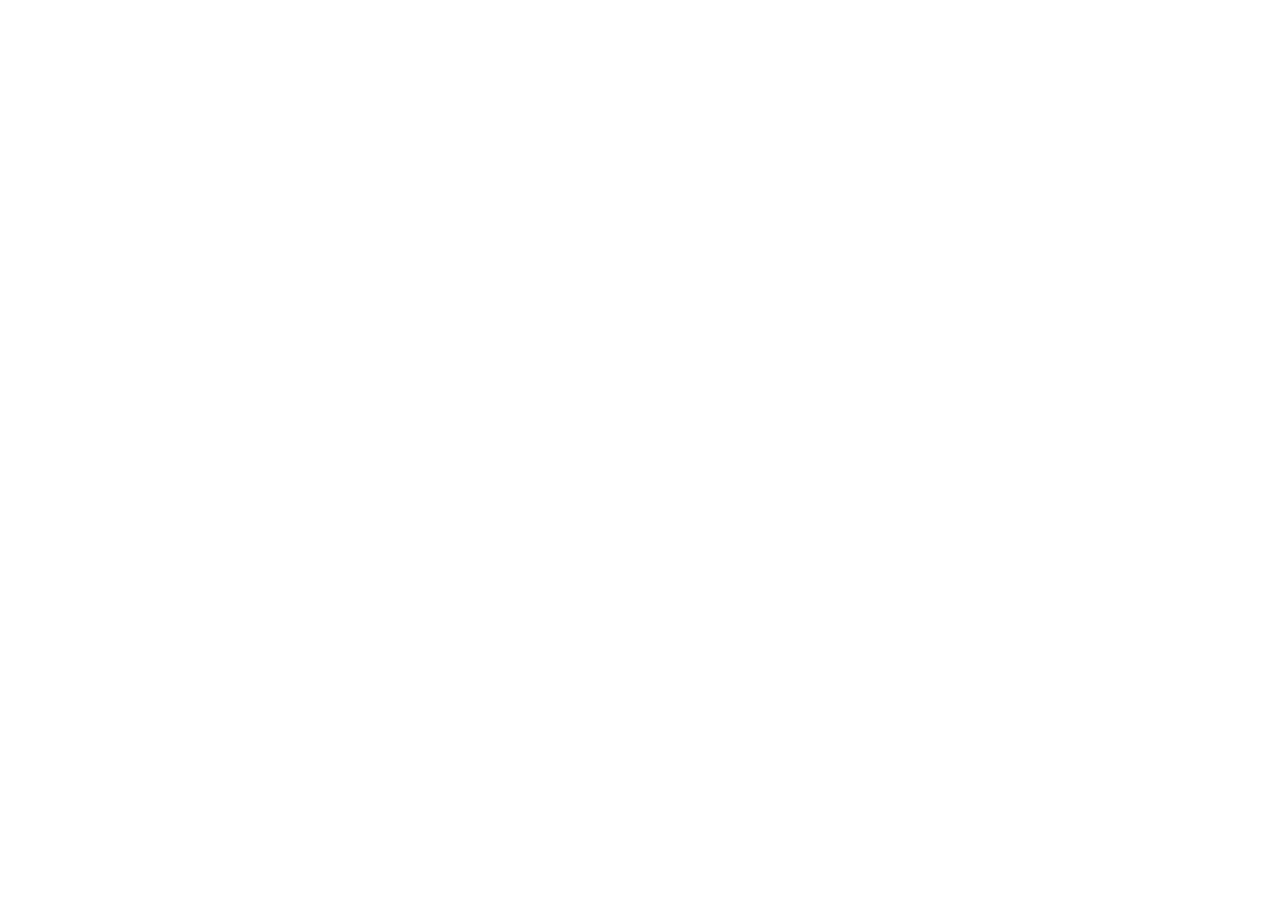
==== 256time/3-2/3-2-1/index.html @ 1724c02b "feat: initial commit" ====
<!DOCTYPE html>
<html lang="ja">
<head>
    <meta charset="UTF-8">
    <meta name="viewport" content="width=device-width, initial-scale=1.0">
    <title>管理ダッシュボード</title>
    <link rel="stylesheet" href="https://cdn.jsdelivr.net/npm/bootstrap-icons@1.13.1/font/bootstrap-icons.min.css">
    <link rel="stylesheet" href="style.css">
</head>
<body>
    
</body>
</html>
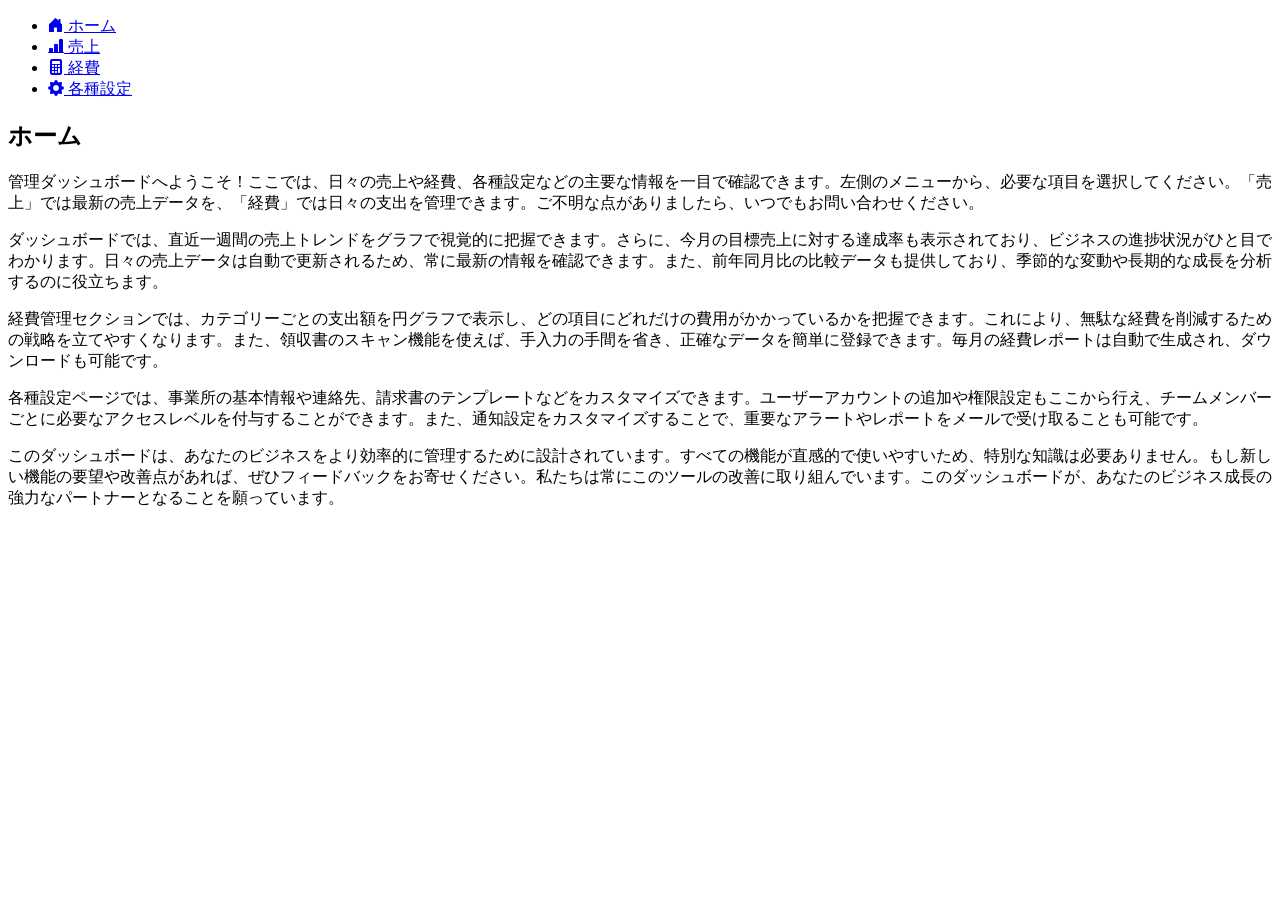
==== commit 13a68ba2: "feat: ダッシュボードのレイアウトと、サイドバーの構造を追加" ====
--- a/256time/3-2/3-2-1/index.html
+++ b/256time/3-2/3-2-1/index.html
@@ -1,13 +1,85 @@
 <!DOCTYPE html>
 <html lang="ja">
-<head>
-    <meta charset="UTF-8">
-    <meta name="viewport" content="width=device-width, initial-scale=1.0">
+  <head>
+    <meta charset="UTF-8" />
+    <meta name="viewport" content="width=device-width, initial-scale=1.0" />
     <title>管理ダッシュボード</title>
-    <link rel="stylesheet" href="https://cdn.jsdelivr.net/npm/bootstrap-icons@1.13.1/font/bootstrap-icons.min.css">
-    <link rel="stylesheet" href="style.css">
-</head>
-<body>
-    
-</body>
-</html>+    <link
+      rel="stylesheet"
+      href="https://cdn.jsdelivr.net/npm/bootstrap-icons@1.13.1/font/bootstrap-icons.min.css"
+    />
+    <link rel="stylesheet" href="style.css" />
+  </head>
+  <body>
+    <div class="dashbord">
+      <!-- サイドバー -->
+      <aside class="dashbord__sidebar">
+        <nav class="dashbord__nav">
+          <ul class="dashbord__list">
+            <!-- ホーム -->
+            <li class="dashbord__item">
+              <a class="dashbord__link dashbord-link" href="#">
+                <span class="dashbord-link__icon">
+                  <i class="bi bi-house-door-fill"></i>
+                </span>
+                <span class="dashbord-link__text">ホーム</span>
+              </a>
+            </li>
+
+            <!-- 売上 -->
+            <li class="dashbord__item">
+              <a class="dashbord__link dashbord-link" href="#">
+                <span class="dashbord-link__icon">
+                  <i class="bi bi-bar-chart-line-fill"></i>
+                </span>
+                <span class="dashbord-link__text">売上</span>
+              </a>
+            </li>
+
+            <!-- 経費 -->
+            <li class="dashbord__item">
+              <a class="dashbord__link dashbord-link" href="#">
+                <span class="dashbord-link__icon">
+                  <i class="bi bi-calculator-fill"></i>
+                </span>
+                <span class="dashbord-link__text">経費</span>
+              </a>
+            </li>
+
+            <!-- 各種設定 -->
+            <li class="dashbord__item">
+              <a class="dashbord__link dashbord-link" href="#">
+                <span class="dashbord-link__icon">
+                  <i class="bi bi-gear-fill"></i>
+                </span>
+                <span class="dashbord-link__text">各種設定</span>
+              </a>
+            </li>
+          </ul>
+        </nav>
+      </aside>
+      <!-- /サイドバー -->
+
+      <!-- メインコンテンツ -->
+      <main class="dashbord__main">
+        <h2 class="dashbord__title">ホーム</h2>
+        <p class="dashbord__description">
+          管理ダッシュボードへようこそ！ここでは、日々の売上や経費、各種設定などの主要な情報を一目で確認できます。左側のメニューから、必要な項目を選択してください。「売上」では最新の売上データを、「経費」では日々の支出を管理できます。ご不明な点がありましたら、いつでもお問い合わせください。
+        </p>
+        <p class="dashbord__description">
+          ダッシュボードでは、直近一週間の売上トレンドをグラフで視覚的に把握できます。さらに、今月の目標売上に対する達成率も表示されており、ビジネスの進捗状況がひと目でわかります。日々の売上データは自動で更新されるため、常に最新の情報を確認できます。また、前年同月比の比較データも提供しており、季節的な変動や長期的な成長を分析するのに役立ちます。
+        </p>
+        <p class="dashbord__description">
+          経費管理セクションでは、カテゴリーごとの支出額を円グラフで表示し、どの項目にどれだけの費用がかかっているかを把握できます。これにより、無駄な経費を削減するための戦略を立てやすくなります。また、領収書のスキャン機能を使えば、手入力の手間を省き、正確なデータを簡単に登録できます。毎月の経費レポートは自動で生成され、ダウンロードも可能です。
+        </p>
+        <p class="dashbord__description">
+          各種設定ページでは、事業所の基本情報や連絡先、請求書のテンプレートなどをカスタマイズできます。ユーザーアカウントの追加や権限設定もここから行え、チームメンバーごとに必要なアクセスレベルを付与することができます。また、通知設定をカスタマイズすることで、重要なアラートやレポートをメールで受け取ることも可能です。
+        </p>
+        <p class="dashbord__description">
+          このダッシュボードは、あなたのビジネスをより効率的に管理するために設計されています。すべての機能が直感的で使いやすいため、特別な知識は必要ありません。もし新しい機能の要望や改善点があれば、ぜひフィードバックをお寄せください。私たちは常にこのツールの改善に取り組んでいます。このダッシュボードが、あなたのビジネス成長の強力なパートナーとなることを願っています。
+        </p>
+      </main>
+      <!-- /メインコンテンツ -->
+    </div>
+  </body>
+</html>
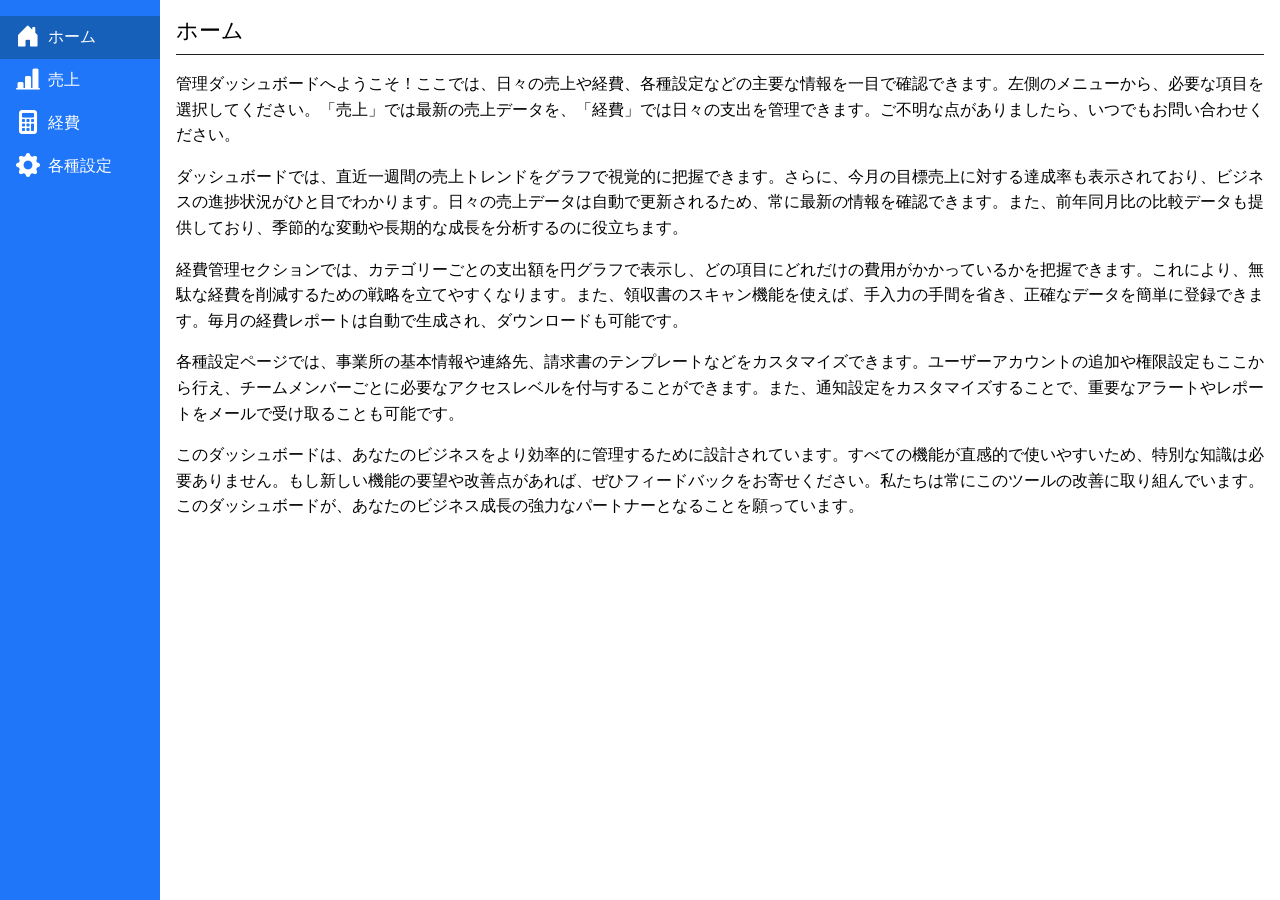
==== commit 95644024: "feart: PC表示のスタイルを追加" ====
--- a/256time/3-2/3-2-1/index.html
+++ b/256time/3-2/3-2-1/index.html
@@ -17,7 +17,7 @@
         <nav class="dashbord__nav">
           <ul class="dashbord__list">
             <!-- ホーム -->
-            <li class="dashbord__item">
+            <li class="dashbord__item is-checked">
               <a class="dashbord__link dashbord-link" href="#">
                 <span class="dashbord-link__icon">
                   <i class="bi bi-house-door-fill"></i>
--- a/256time/3-2/3-2-1/style.css
+++ b/256time/3-2/3-2-1/style.css
@@ -0,0 +1,84 @@
+* {
+  box-sizing: border-box;
+}
+
+body,
+h1,
+h2,
+h3,
+p {
+  margin: 0;
+}
+
+img {
+  vertical-align: bottom;
+}
+
+ul {
+  list-style: none;
+  padding: 0;
+  margin: 0;
+}
+
+a {
+  text-decoration: none;
+  color: inherit;
+}
+
+.dashbord {
+  display: flex;
+  height: 100vh;
+  overflow: hidden;
+}
+
+.dashbord__sidebar {
+  width: 160px;
+  flex-shrink: 0;
+  padding-top: 16px;
+  background: #1f76f9;
+}
+
+.dashbord__item {
+  padding: 8px 16px;
+  transition: background 0.3s;
+
+  &.is-checked {
+    background: #1660b9;
+  }
+
+  &:hover {
+    background: #2880ff;
+  }
+}
+
+.dashbord-link {
+  display: flex;
+  align-items: center;
+  color: #fff;
+  gap: 8px;
+}
+
+.dashbord-link__icon {
+  .bi {
+    font-size: 24px;
+    color: #fff;
+  }
+}
+
+.dashbord__main {
+  padding: 16px;
+  overflow-y: auto;
+  flex: 1;
+}
+
+.dashbord__title {
+  font-size: 22px;
+  border-bottom: 1px solid #1f1f1f;
+  padding-bottom: 8px;
+  font-weight: normal;
+}
+
+.dashbord__description {
+  line-height: 1.6;
+  margin-top: 16px;
+}
